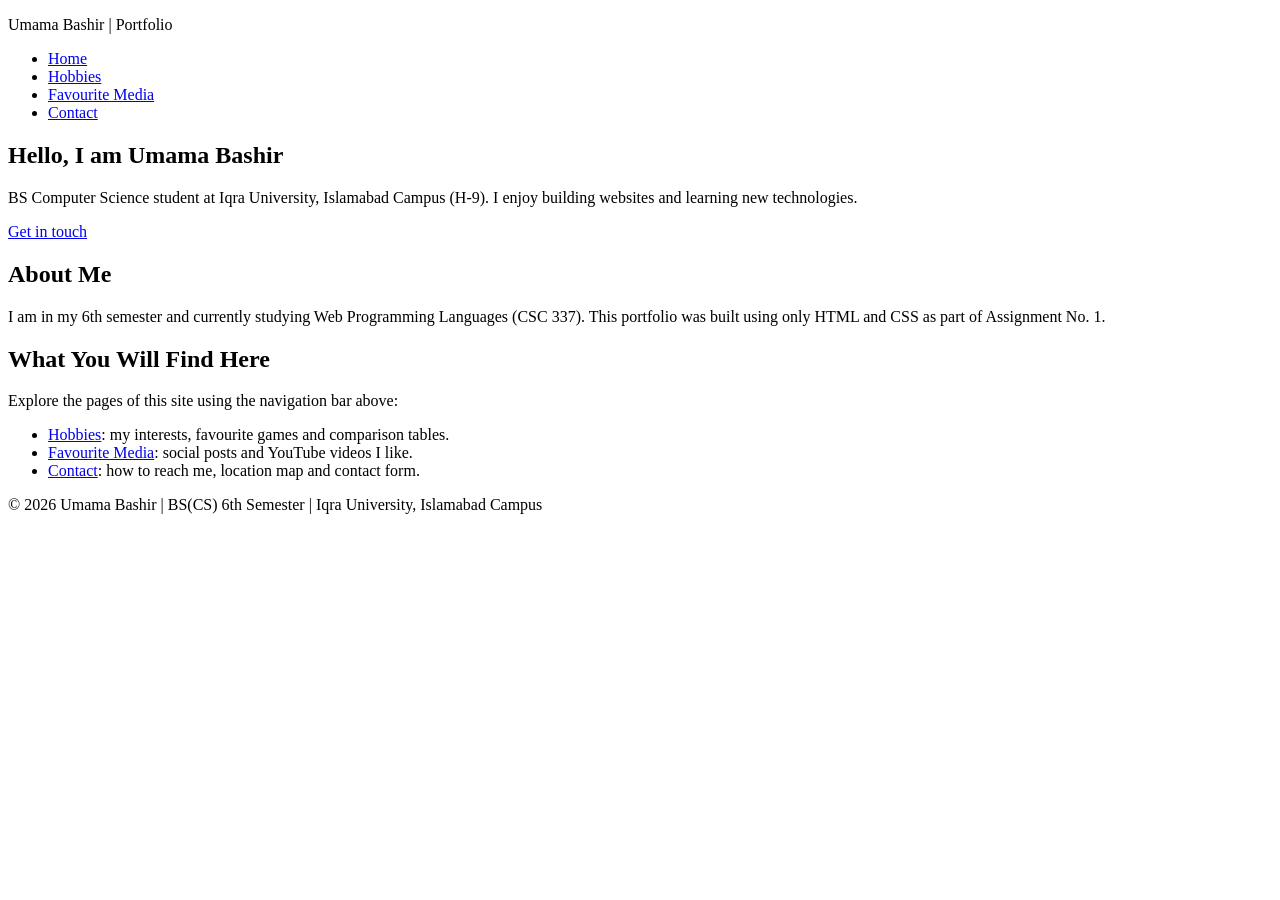
==== index.html @ 786e7a38 "Add files via upload" ====
<!DOCTYPE html>
<html lang="en">
<head>
  <meta charset="utf-8">
  <meta name="viewport" content="width=device-width, initial-scale=1">
  <meta name="description" content="Personal portfolio of a BS Computer Science student at Iqra University, Islamabad.">
  <meta name="author" content="Umama Bashir">
  <meta name="keywords" content="portfolio, HTML, CSS, student, web programming">
  <title>Home | Umama Bashir Portfolio</title>
  <link rel="icon" type="image/svg+xml" href="images/favicon.svg">
  <link rel="stylesheet" href="css/style.css">
</head>
<body>
  <header>
    <div class="header-inner">
      <p class="logo">Umama Bashir | Portfolio</p>
      <nav aria-label="Main navigation">
        <ul>
          <li><a href="index.html" class="active">Home</a></li>
          <li><a href="hobbies.html">Hobbies</a></li>
          <li><a href="media.html">Favourite Media</a></li>
          <li><a href="contact.html">Contact</a></li>
        </ul>
      </nav>
    </div>
  </header>
  <main>
    <section class="hero">
      <div class="hero-text">
        <h1>Hello, I am Umama Bashir</h1>
        <p>BS Computer Science student at Iqra University, Islamabad Campus (H-9). I enjoy building websites and learning new technologies.</p>
        <a class="btn" href="contact.html">Get in touch</a>
      </div>
    
    </section>

    <section>
      <h2>About Me</h2>
      <p>I am in my 6th semester and currently studying Web Programming Languages (CSC 337). This portfolio was built using only HTML and CSS as part of Assignment No. 1.</p>
    </section>

    <article>
      <h2>What You Will Find Here</h2>
      <p>Explore the pages of this site using the navigation bar above:</p>
      <ul>
        <li><a href="hobbies.html">Hobbies</a>: my interests, favourite games and comparison tables.</li>
        <li><a href="media.html">Favourite Media</a>: social posts and YouTube videos I like.</li>
        <li><a href="contact.html">Contact</a>: how to reach me, location map and contact form.</li>
      </ul>
    </article>
  </main>
  <footer>
    <p>&copy; 2026 Umama Bashir | BS(CS) 6th Semester | Iqra University, Islamabad Campus</p>
  </footer>
</body>
</html>
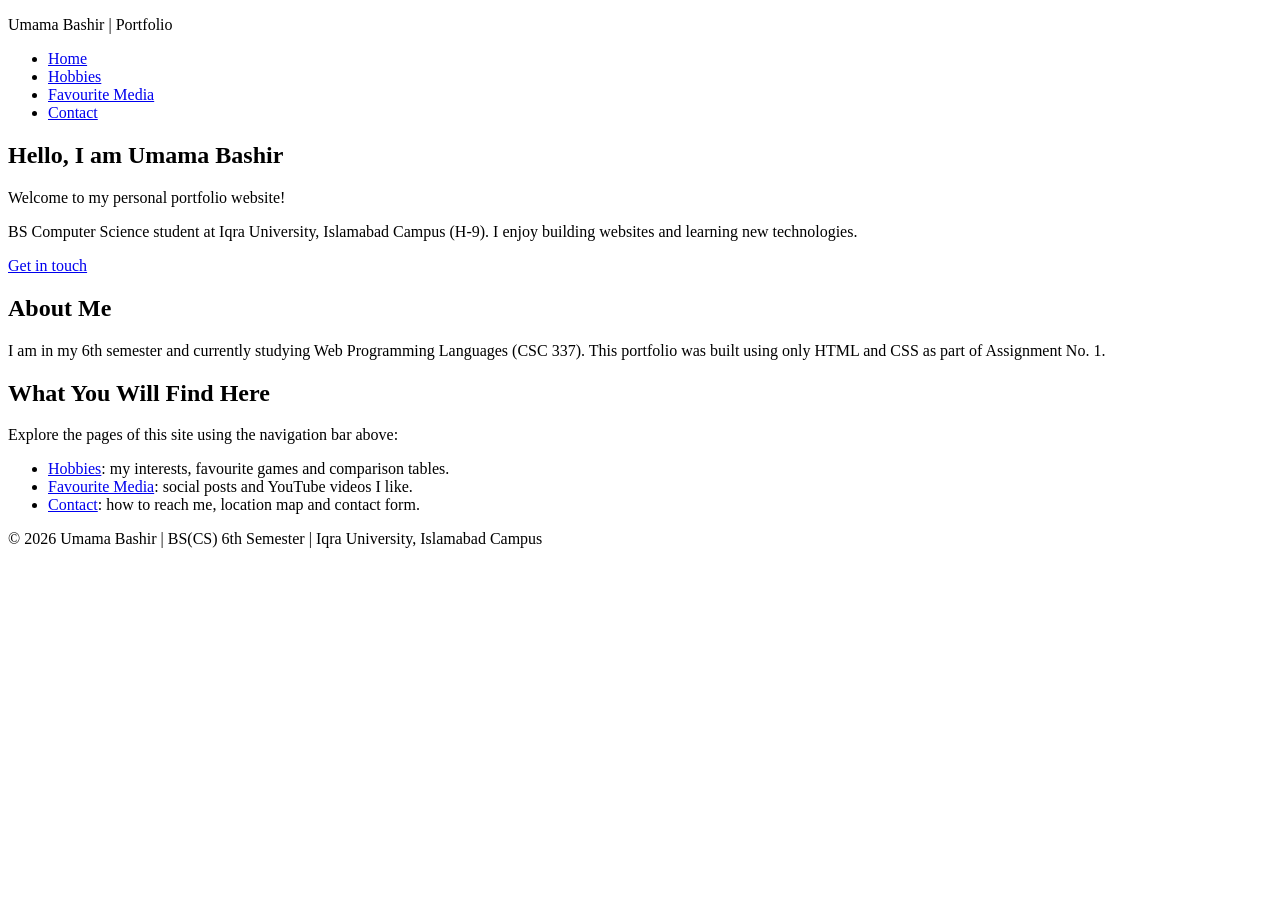
==== commit 0e488287: "Add welcome message to portfolio website" ====
--- a/index.html
+++ b/index.html
@@ -28,6 +28,7 @@
     <section class="hero">
       <div class="hero-text">
         <h1>Hello, I am Umama Bashir</h1>
+        <p>Welcome to my personal portfolio website!</p>
         <p>BS Computer Science student at Iqra University, Islamabad Campus (H-9). I enjoy building websites and learning new technologies.</p>
         <a class="btn" href="contact.html">Get in touch</a>
       </div>
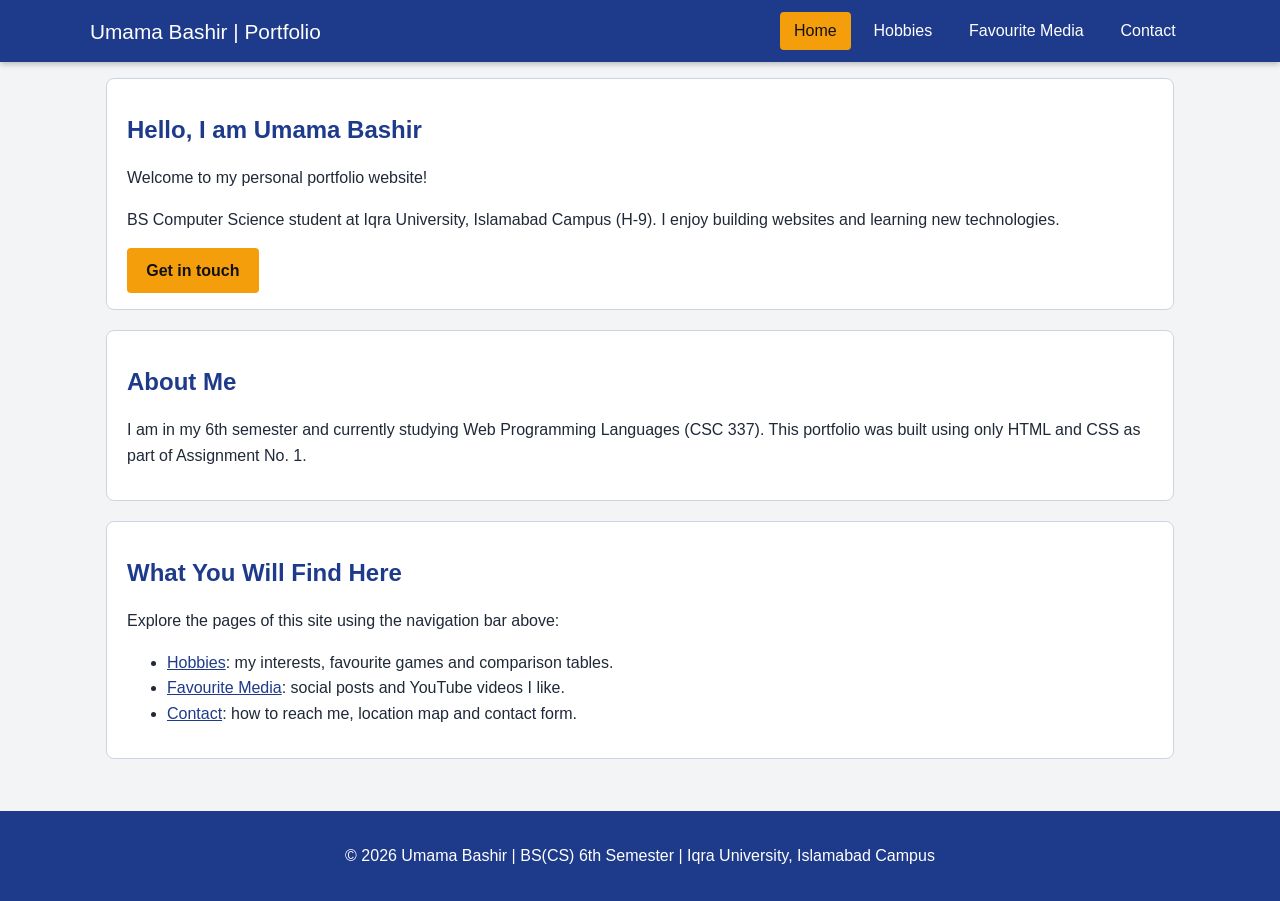
==== commit 628149eb: "Fix favicon and stylesheet links in index.html Updated favicon and stylesheet links for the portfoli" ====
--- a/index.html
+++ b/index.html
@@ -7,8 +7,7 @@
   <meta name="author" content="Umama Bashir">
   <meta name="keywords" content="portfolio, HTML, CSS, student, web programming">
   <title>Home | Umama Bashir Portfolio</title>
-  <link rel="icon" type="image/svg+xml" href="images/favicon.svg">
-  <link rel="stylesheet" href="css/style.css">
+<link rel="icon" type="image/svg+xml" href="favicon.svg">  <link rel="stylesheet" href="style.css">
 </head>
 <body>
   <header>
--- a/style.css
+++ b/style.css
@@ -0,0 +1,160 @@
+:root{
+  --primary:#1e3a8a;
+  --accent:#f59e0b;
+  --bg:#f3f4f6;
+  --card:#ffffff;
+  --text:#1f2937;
+  --border:#cbd5e1;
+  --space:1rem;
+}
+*,*::before,*::after{box-sizing:border-box}
+html{scroll-behavior:smooth}
+body{
+  margin:0;
+  font-family:"Segoe UI",Arial,sans-serif;
+  line-height:1.6;
+  color:var(--text);
+  background:var(--bg);
+}
+img,iframe{max-width:100%}
+img{height:auto;display:block}
+h1,h2,h3{color:var(--primary);line-height:1.25}
+a{color:var(--primary)}
+
+/* Sticky header + Flexbox navigation */
+header{
+  position:sticky;
+  top:0;
+  z-index:100;
+  background:var(--primary);
+  color:#fff;
+  padding:.75rem var(--space);
+  box-shadow:0 2px 6px rgba(0,0,0,.25);
+}
+.header-inner{
+  max-width:1100px;
+  margin:0 auto;
+  display:flex;
+  flex-wrap:wrap;
+  align-items:center;
+  justify-content:space-between;
+  gap:.5rem;
+}
+.logo{margin:0;font-size:1.3rem;color:#fff}
+nav ul{
+  list-style:none;
+  margin:0;
+  padding:0;
+  display:flex;
+  flex-wrap:wrap;
+  gap:.5rem;
+}
+nav a{
+  display:block;
+  padding:.4rem .9rem;
+  color:#fff;
+  text-decoration:none;
+  border-radius:4px;
+}
+nav a:hover,nav a.active{background:var(--accent);color:#111}
+
+main{max-width:1100px;margin:0 auto;padding:var(--space)}
+section,article{
+  background:var(--card);
+  border:1px solid var(--border);
+  border-radius:8px;
+  padding:var(--space) 1.25rem;
+  margin-bottom:1.25rem;
+}
+.hero{display:flex;flex-wrap:wrap;gap:1.5rem;align-items:center}
+.hero-text{flex:1 1 280px}
+.hero-img{flex:1 1 280px}
+.hero-img img{border-radius:8px;border:3px solid var(--primary);width:100%}
+.btn{
+  display:inline-block;
+  background:var(--accent);
+  color:#111;
+  padding:.6rem 1.2rem;
+  border-radius:4px;
+  text-decoration:none;
+  font-weight:600;
+}
+.btn:hover{background:var(--primary);color:#fff}
+
+/* Tables */
+.table-wrap{overflow-x:auto}
+table{
+  width:100%;
+  border-collapse:collapse;
+  margin:.75rem 0;
+  background:#fff;
+}
+caption{font-weight:600;text-align:left;padding:.4rem 0;color:var(--primary)}
+th,td{border:1px solid var(--border);padding:.6rem .75rem;text-align:left}
+th{background:var(--primary);color:#fff}
+tbody tr:nth-child(even){background:#eff6ff}
+tbody tr:hover{background:var(--accent);color:#111;cursor:pointer}
+
+/* Grid layout for Favourite Media */
+.media-grid{
+  display:grid;
+  grid-template-columns:1fr 1fr;
+  gap:1.25rem;
+  align-items:start;
+}
+.post{
+  border:1px solid var(--border);
+  border-left:5px solid var(--accent);
+  border-radius:6px;
+  padding:.75rem;
+  margin:0 0 1rem;
+  background:#fafafa;
+}
+.post img{border-radius:6px;margin-top:.5rem;width:100%}
+.video{margin-bottom:1rem}
+.video iframe{width:100%;aspect-ratio:16/9;border:0;border-radius:6px}
+figure{margin:0 0 1rem}
+figcaption{font-size:.9rem;color:#555}
+
+/* Form */
+form{display:grid;gap:.75rem;max-width:520px}
+label{font-weight:600}
+input,textarea{
+  width:100%;
+  padding:.6rem;
+  border:2px solid var(--border);
+  border-radius:4px;
+  font:inherit;
+}
+input:focus,textarea:focus{outline:none;border-color:var(--primary);background:#eff6ff}
+button{
+  background:var(--primary);
+  color:#fff;
+  border:0;
+  padding:.7rem 1.2rem;
+  border-radius:4px;
+  font:inherit;
+  cursor:pointer;
+}
+button:hover{background:var(--accent);color:#111}
+.map iframe{width:100%;height:320px;border:0;border-radius:6px}
+
+footer{
+  background:var(--primary);
+  color:#fff;
+  text-align:center;
+  padding:1rem;
+  margin-top:1rem;
+}
+
+/* Responsive */
+@media (max-width:768px){
+  .media-grid{grid-template-columns:1fr}
+  .header-inner{justify-content:center}
+  nav ul{justify-content:center}
+}
+@media (max-width:480px){
+  body{font-size:15px}
+  nav a{padding:.35rem .6rem}
+  th,td{padding:.45rem}
+}
